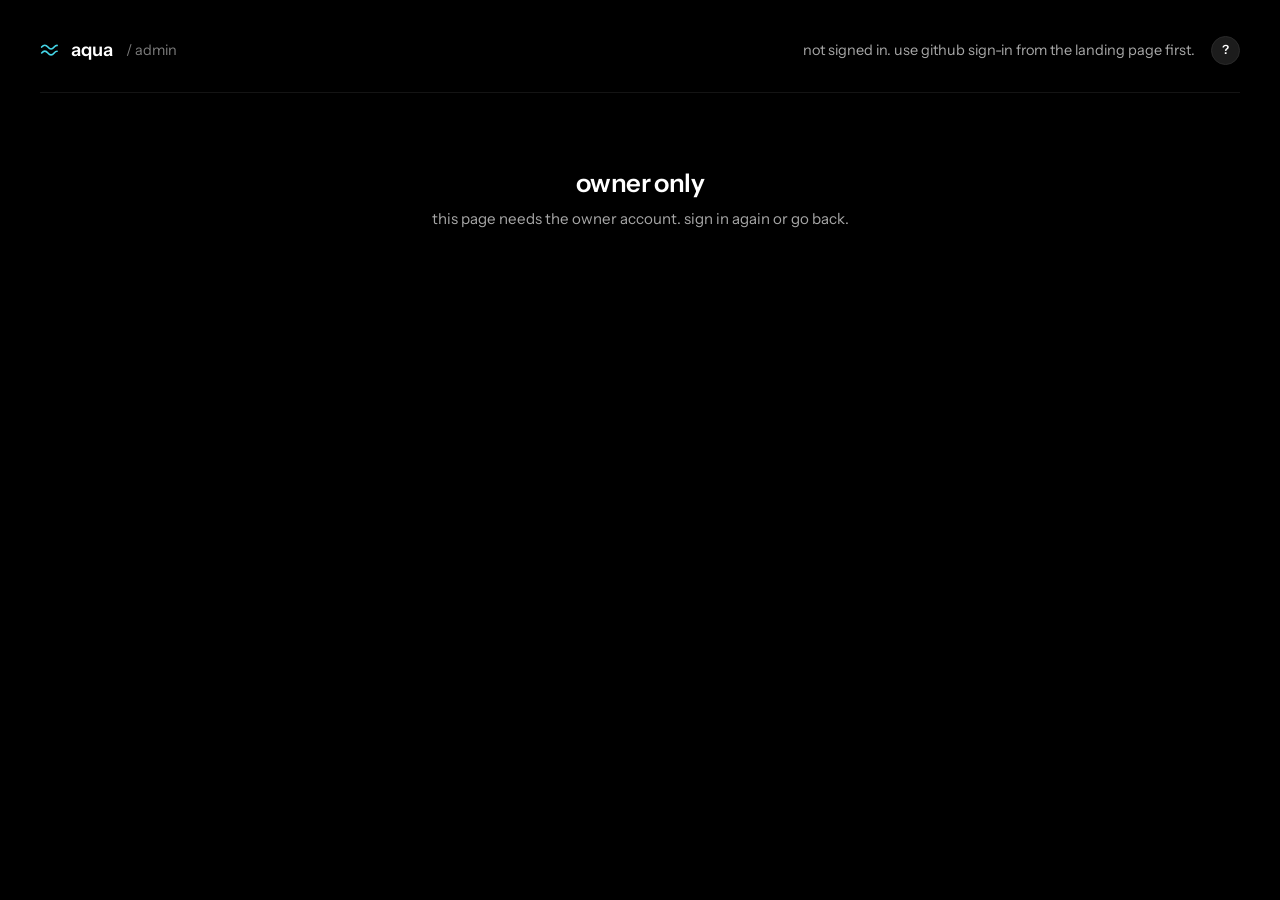
==== ui/admin.html @ bfba8bfc "feat(auth): session keys and owner page in ui/admin.html" ====
<!doctype html>
<html lang="en" data-session-pending>
<head>
<style>html[data-session-pending] { visibility:hidden; }</style>
<meta charset="utf-8">
<meta name="viewport" content="width=device-width, initial-scale=1">
<title>Aqua — admin</title>
<link rel="preconnect" href="https://fonts.googleapis.com">
<link rel="preconnect" href="https://fonts.gstatic.com" crossorigin>
<link href="https://fonts.googleapis.com/css2?family=Instrument+Sans:wght@400;500;600;700&family=JetBrains+Mono:wght@400;500;600&display=swap" rel="stylesheet">
<style>
html { font-size: clamp(16px, 0.72vw + 8.65px, 22px); }
:root {
  color-scheme: dark;
  --ground:#000; --surface:#0b0b0b; --line:#1d1d1d; --rule:#141414; --control:#333;
  --text:#fff; --muted:#a8a8a8; --faint:#7c7c7c;
  --accent:#45d6e8; --accent-ink:#00272b;
  --radius-card:0.625rem; --radius-control:0.5rem;
  --font:"Instrument Sans","Helvetica Neue",Arial,sans-serif;
  --mono:"JetBrains Mono",ui-monospace,monospace;
}
* { margin:0; padding:0; box-sizing:border-box; }
html,body { background:var(--ground); }
body { font-family:var(--font); color:var(--text); font-size:0.875rem; line-height:1.45; -webkit-font-smoothing:antialiased; text-rendering:optimizeLegibility; }
::selection { background:var(--accent); color:var(--accent-ink); }
svg { display:block; }
.num { font-variant-numeric:tabular-nums; font-feature-settings:"tnum"; }

.shell { max-width:88rem; margin:0 auto; padding:1.5rem 2.25rem 4rem; }
.topbar { display:flex; align-items:center; gap:0.75rem; padding:0.5rem 0 1.5rem; border-bottom:1px solid var(--rule); }
.brand { display:flex; align-items:center; gap:0.625rem; text-decoration:none; color:var(--text); }
.brand .wm { font-weight:600; font-size:1.0313rem; letter-spacing:-0.01em; }
.topbar .crumb { color:var(--faint); font-size:0.8125rem; }
.topbar .right { margin-left:auto; display:flex; align-items:center; gap:0.875rem; }
.avatar { width:1.625rem; height:1.625rem; border-radius:50%; background:#1c1c1c; border:1px solid #2a2a2a; color:#fff; font-size:0.6875rem; font-weight:600; display:flex; align-items:center; justify-content:center; }
.who { font-size:0.8125rem; color:var(--muted); }
.topbar a.so { font-size:0.75rem; color:var(--faint); text-decoration:none; }
.topbar a.so:hover { color:var(--text); }

h1 { font-size:1.4375rem; font-weight:600; letter-spacing:-0.02em; margin-top:1.75rem; }
.sub { margin-top:0.375rem; font-size:0.8438rem; color:var(--muted); max-width:80ch; }

section { margin-top:2rem; }
.sectitle { display:flex; align-items:center; justify-content:space-between; gap:1rem; }
h2 { font-size:1.0625rem; font-weight:600; letter-spacing:-0.01em; }
.btn { display:inline-flex; align-items:center; gap:0.4375rem; height:2.125rem; padding:0 0.8125rem; border-radius:var(--radius-control);
  font:inherit; font-size:0.7813rem; font-weight:500; cursor:pointer; border:1px solid var(--control); background:transparent; color:var(--text); white-space:nowrap; }
.btn:hover { border-color:var(--text); }
.btn:disabled { color:var(--muted); cursor:wait; }
.btn:focus-visible { outline:2px solid var(--text); outline-offset:2px; }
.btn-solid { background:#fff; color:#000; border-color:#fff; }

.note { font-size:0.8125rem; color:var(--muted); margin-top:0.625rem; max-width:88ch; }
.note.err { color:#e3b341; }
.stateline { font-size:0.8125rem; color:var(--muted); margin-top:0.625rem; min-height:1.125rem; }
.stateline.err { color:#e3b341; }

/* providers */
.ptable { margin-top:0.75rem; overflow-x:auto; }
.phead, .prow { display:grid; grid-template-columns:minmax(8.75rem,1.2fr) 6.875rem 6.875rem minmax(0,2fr); align-items:start; gap:0.875rem; }
.phead { height:2.375rem; align-items:center; font-size:0.6875rem; font-weight:600; letter-spacing:0.07em; text-transform:uppercase; color:var(--faint); }
.prow { border-top:1px solid var(--rule); padding:0.75rem 0; }
.prow:hover { background:#070707; }
.prow .pid { font-family:var(--mono); font-size:0.7813rem; font-weight:600; overflow-wrap:anywhere; }
.pill { display:inline-flex; align-items:center; gap:0.375rem; height:1.4375rem; padding:0 0.625rem; border-radius:62.4375rem; font-size:0.7188rem; font-weight:500; white-space:nowrap; }
.pill::before { content:""; width:0.3125rem; height:0.3125rem; border-radius:50%; background:currentColor; }
.pill-live { background:#141414; border:1px solid #242424; color:#d4d4d4; }
.pill-warn { background:#211a0c; border:1px solid #3a2e15; color:#e3b341; }
.conf { font-size:0.7813rem; color:var(--muted); }
.pmodels { display:flex; flex-direction:column; gap:0.25rem; }
.pm { display:grid; grid-template-columns:minmax(0,1fr) auto minmax(0,1fr); gap:0.5rem; font-family:var(--mono); font-size:0.7188rem; align-items:baseline; }
.pm .pub { color:var(--text); overflow-wrap:anywhere; }
.pm .arr { color:var(--faint); }
.pm .ups { color:var(--faint); overflow-wrap:anywhere; }
.empty { margin-top:0.75rem; padding:1.5rem 1.125rem; border:1px dashed var(--control); border-radius:var(--radius-card); color:var(--faint); font-size:0.8438rem; text-align:center; }
.empty[hidden] { display:none; }

/* usage */
.uaccount { padding:0.875rem 0; border-bottom:1px solid var(--line); }
.uhead { display:flex; flex-wrap:wrap; justify-content:space-between; gap:0.375rem 1rem; }
.uname { font-weight:600; overflow-wrap:anywhere; }
.utotals { font-variant-numeric:tabular-nums; color:var(--muted); }
.umodels { margin-top:0.5rem; color:var(--muted); font-size:0.75rem; }
.umodels summary { cursor:pointer; min-height:1.75rem; }
.umrow { display:grid; grid-template-columns:minmax(0,1fr) auto; gap:0.75rem; padding:3px 0; font-variant-numeric:tabular-nums; }
.umrow span:first-child { overflow-wrap:anywhere; }
.umrow span:last-child { text-align:right; }

/* caps */
.cap-fields { display:grid; grid-template-columns:minmax(8.75rem,1fr) minmax(6.875rem,.6fr) minmax(6.875rem,.6fr) auto; align-items:end; gap:0.75rem; margin-top:0.875rem; }
.cap-fields label { display:flex; flex-direction:column; gap:0.4375rem; font-size:0.7813rem; color:var(--muted); min-width:0; }
.cap-fields input { background:var(--ground); color:var(--text); width:100%; padding:0.5rem 0.625rem; height:2.375rem;
  border:1px solid var(--control); border-radius:var(--radius-control); font:inherit; font-size:0.8125rem; }
.cap-fields input:focus-visible { outline:2px solid var(--text); outline-offset:2px; }

.foot { margin-top:2.25rem; padding-top:1rem; border-top:1px solid var(--rule); font-size:0.75rem; color:var(--faint); display:flex; gap:1rem; flex-wrap:wrap; }
.foot a { color:var(--muted); text-decoration:none; }
.foot a:hover { color:var(--text); }

.denied { margin-top:4rem; text-align:center; }
.denied h1 { margin-top:1.125rem; }
.denied .sub { margin-left:auto; margin-right:auto; }

@media(max-width:1000px) { .cap-fields { grid-template-columns:repeat(2,minmax(0,1fr)); } }
@media(max-width:760px) {
  .shell { padding:1.125rem 1.125rem 2.75rem; }
  h1 { font-size:1.3125rem; }
  .phead { display:none; }
  .prow { grid-template-columns:minmax(0,1fr) auto; row-gap:0.25rem; }
  .prow .pmodels { grid-column:1 / -1; margin-top:0.375rem; }
  .cap-fields { grid-template-columns:1fr; }
  .cap-fields input, .cap-fields .btn { min-height:2.75rem; height:auto; }
  .uhead { flex-direction:column; gap:0.25rem; }
}
</style>
</head>
<body>
<div class="shell">
  <div class="topbar">
    <a class="brand" href="/"><svg width="20" height="20" viewBox="0 0 24 24" fill="none" stroke="#45d6e8" stroke-width="2" stroke-linecap="round"><path d="M2 8.5c2.5-3 5-3 7.5 0s5 3 7.5 0c1.2-1.4 2.3-2 3.5-2"/><path d="M2 15.5c2.5-3 5-3 7.5 0s5 3 7.5 0c1.2-1.4 2.3-2 3.5-2"/></svg><span class="wm">aqua</span></a>
    <span class="crumb">/ admin</span>
    <div class="right">
      <span class="who" id="aqua-who">checking sign-in</span>
      <div class="avatar" id="aqua-avatar">?</div>
      <a href="#" class="so" id="aqua-signout" style="display:none">sign out</a>
    </div>
  </div>

  <div id="aqua-denied" class="denied" hidden>
    <h1>owner only</h1>
    <p class="sub">this page needs the owner account. sign in again or go back.</p>
  </div>

  <div id="aqua-body" hidden>
    <h1>admin</h1>
    <p class="sub">providers, usage and friend limits. provider identities stay on this page — friends only see model names.</p>

    <section aria-labelledby="t-providers">
      <div class="sectitle"><h2 id="t-providers">providers</h2><button type="button" class="btn" id="aqua-p-refresh">refresh</button></div>
      <p class="stateline" id="aqua-p-status" role="status" aria-live="polite">loading providers...</p>
      <div class="ptable" id="aqua-p-table" hidden>
        <div class="phead"><span>provider</span><span>status</span><span>configured</span><span>models (public → upstream)</span></div>
        <div id="aqua-p-rows"></div>
      </div>
      <div class="empty" id="aqua-p-empty" hidden>no providers configured yet.</div>
    </section>

    <section aria-labelledby="t-usage">
      <div class="sectitle"><h2 id="t-usage">usage</h2><button type="button" class="btn" id="aqua-u-refresh">refresh</button></div>
      <p class="note">virtual usd at model list prices, not a bill. the owner account is uncapped. daily and monthly windows use utc.</p>
      <p class="stateline" id="aqua-u-status" role="status" aria-live="polite">loading usage...</p>
      <div id="aqua-u-accounts"></div>
    </section>

    <section aria-labelledby="t-caps">
      <div class="sectitle"><h2 id="t-caps">friend limits</h2></div>
      <p class="note" id="aqua-cap-defaults">loading default friend limits...</p>
      <form id="aqua-cap-form">
        <div class="cap-fields">
          <label>account name<input id="aqua-cap-name" name="name" required maxlength="128" autocomplete="off" list="aqua-cap-accounts"></label>
          <datalist id="aqua-cap-accounts"></datalist>
          <label>daily virtual usd<input id="aqua-cap-daily" name="daily" required inputmode="decimal" pattern="[0-9]+(\.[0-9]{1,9})?"></label>
          <label>monthly virtual usd<input id="aqua-cap-monthly" name="monthly" required inputmode="decimal" pattern="[0-9]+(\.[0-9]{1,9})?"></label>
          <button type="submit" class="btn btn-solid" id="aqua-cap-save">save limits</button>
        </div>
        <p class="stateline" id="aqua-cap-message" role="status" aria-live="polite"></p>
      </form>
    </section>

    <div class="foot"><a href="/">landing</a><a href="/console.html">console</a><a href="/playground.html">playground</a><a href="/keys.html">api keys</a></div>
  </div>
</div>

<script>
(async function () {
  // Served by the API backend itself: every call is same-origin, session cookie only.
  var me;
  var sessionAbort = new AbortController();
  var sessionTimeout = setTimeout(function () { sessionAbort.abort(); }, 10000);
  try {
    var r = await fetch('/auth/me', { credentials: 'include', cache: 'no-store', signal: sessionAbort.signal });
    if (!r.ok) throw Error('not signed in');
    me = await r.json();
    if (!me || typeof me.login !== 'string' || !me.login) throw Error('invalid session');
  } catch (_) {
    showDenied('not signed in. use github sign-in from the landing page first.');
    return;
  } finally {
    clearTimeout(sessionTimeout);
  }
  if (me.role !== 'owner') { showDenied('signed in as ' + me.login + ' (' + me.role + ').'); return; }

  document.documentElement.removeAttribute('data-session-pending');
  addEventListener('pagehide', function () { document.documentElement.setAttribute('data-session-pending', ''); });
  addEventListener('pageshow', function (event) { if (event.persisted) location.reload(); });

  document.getElementById('aqua-who').textContent = me.login + ' · ' + me.role;
  document.getElementById('aqua-avatar').textContent = me.login.charAt(0).toUpperCase();
  document.getElementById('aqua-body').hidden = false;
  var so = document.getElementById('aqua-signout');
  so.style.display = '';
  so.addEventListener('click', function (ev) {
    ev.preventDefault();
    fetch('/auth/logout', { method: 'POST', credentials: 'include' }).finally(function () { location.replace('/'); });
  });

  function showDenied(why) {
    document.documentElement.removeAttribute('data-session-pending');
    document.getElementById('aqua-denied').hidden = false;
    document.getElementById('aqua-body').hidden = true;
    document.getElementById('aqua-who').textContent = why;
  }

  function el(tag, cls, text) {
    var n = document.createElement(tag); if (cls) n.className = cls; if (text !== undefined) n.textContent = text; return n;
  }
  function request(path, opts) {
    opts = opts || {};
    opts.credentials = 'include';
    opts.cache = 'no-store';
    if (opts.body && !opts.headers) opts.headers = { 'content-type': 'application/json' };
    return fetch(path, opts).then(function (r) {
      return r.json().catch(function () { return null; }).then(function (body) {
        if (!r.ok) {
          var detail = body && typeof body.error === 'string' ? body.error
                     : body && typeof body.message === 'string' ? body.message : '';
          if (r.status === 401) throw Error('session expired — reload to sign in again.');
          if (r.status === 403) throw Error('not allowed.' + (detail ? ' ' + detail : ''));
          if (r.status === 503) throw Error('storage is unavailable right now. try again shortly.');
          throw Error('request failed (http ' + r.status + ').' + (detail ? ' ' + detail : ''));
        }
        return body;
      });
    });
  }
  function money(value) {
    if (!Number.isSafeInteger(value) || value < 0) return 'unavailable';
    if (value > 0 && value < 1000) return '<$0.000001';
    return '$' + (value / 1e9).toLocaleString('en-US', { minimumFractionDigits: 6, maximumFractionDigits: 6 });
  }

  /* ---- providers ---- */
  var pStatus = document.getElementById('aqua-p-status');
  var pTable = document.getElementById('aqua-p-table');
  var pRows = document.getElementById('aqua-p-rows');
  var pEmpty = document.getElementById('aqua-p-empty');
  var pRefresh = document.getElementById('aqua-p-refresh');
  function loadProviders() {
    pRefresh.disabled = true;
    return request('/v1/admin/providers').then(function (body) {
      var providers = (body && Array.isArray(body.providers)) ? body.providers : [];
      pRows.textContent = '';
      if (!providers.length) { pTable.hidden = true; pEmpty.hidden = false; }
      else {
        pTable.hidden = false; pEmpty.hidden = true;
        providers.forEach(function (p) {
          var row = el('div', 'prow');
          row.appendChild(el('div', 'pid', p.id));
          var st = el('div'); var ok = String(p.status).toLowerCase() === 'ok' || String(p.status).toLowerCase() === 'live' || String(p.status).toLowerCase() === 'ready';
          st.appendChild(el('span', 'pill ' + (ok ? 'pill-live' : 'pill-warn'), String(p.status))); row.appendChild(st);
          row.appendChild(el('div', 'conf', p.configured ? 'yes' : 'no'));
          var models = el('div', 'pmodels');
          (Array.isArray(p.models) ? p.models : []).forEach(function (m) {
            var line = el('div', 'pm');
            line.appendChild(el('span', 'pub', m.public));
            line.appendChild(el('span', 'arr', '→'));
            line.appendChild(el('span', 'ups', m.upstream));
            models.appendChild(line);
          });
          if (!models.children.length) models.appendChild(el('span', 'conf', 'no models listed'));
          row.appendChild(models);
          pRows.appendChild(row);
        });
      }
      pStatus.textContent = providers.length + ' provider' + (providers.length === 1 ? '' : 's') + '. updated ' + new Date().toLocaleTimeString().toLowerCase() + '.';
      pStatus.className = 'stateline';
    }).catch(function (e) {
      pStatus.textContent = 'could not load providers. ' + e.message;
      pStatus.className = 'stateline err';
    }).finally(function () { pRefresh.disabled = false; });
  }
  pRefresh.addEventListener('click', loadProviders);

  /* ---- usage + caps ---- */
  var uStatus = document.getElementById('aqua-u-status');
  var uAccounts = document.getElementById('aqua-u-accounts');
  var uRefresh = document.getElementById('aqua-u-refresh');
  var capForm = document.getElementById('aqua-cap-form');
  var capName = document.getElementById('aqua-cap-name');
  var capDaily = document.getElementById('aqua-cap-daily');
  var capMonthly = document.getElementById('aqua-cap-monthly');
  var capDefaults = document.getElementById('aqua-cap-defaults');
  var capMessage = document.getElementById('aqua-cap-message');
  var capSave = document.getElementById('aqua-cap-save');
  var current = null;
  function total(win, field) {
    return Object.values((win && win.models) || {}).reduce(function (sum, m) { return sum + (m[field] || 0); }, 0);
  }
  function loadUsage() {
    uRefresh.disabled = true;
    return request('/v1/admin/usage').then(function (data) {
      if (!current) {
        capDaily.value = String(data.default_friend_caps.daily / 1e9);
        capMonthly.value = String(data.default_friend_caps.monthly / 1e9);
      }
      capDefaults.textContent = 'defaults: ' + money(data.default_friend_caps.daily) + ' per day and ' + money(data.default_friend_caps.monthly) + ' per month. saving changes only this account\'s limits.';
      current = data;
      uAccounts.textContent = '';
      var options = document.getElementById('aqua-cap-accounts'); options.textContent = '';
      var names = Object.keys(data.users || {});
      if (!names.length) uAccounts.appendChild(el('p', 'note', 'no usage recorded. new friend accounts use the default limits.'));
      names.sort(function (a, b) {
        return ((data.users[a].cap === null ? -1 : 0) - (data.users[b].cap === null ? -1 : 0)) || a.localeCompare(b);
      }).forEach(function (account) {
        var user = data.users[account], owner = user.cap === null;
        var row = el('div', 'uaccount');
        var head = el('div', 'uhead');
        head.appendChild(el('span', 'uname', account + (owner ? ' — uncapped' : '')));
        head.appendChild(el('span', 'utotals', 'today ' + money(total(user.day, 'confirmed')) + ' / month ' + money(total(user.month, 'confirmed'))));
        row.appendChild(head);
        if (!owner) {
          row.appendChild(el('p', 'note', 'limits: ' + money(user.cap.daily) + ' daily / ' + money(user.cap.monthly) + ' monthly'));
          var option = el('option', '', account); option.value = account; options.appendChild(option);
        }
        var dayHeld = total(user.day, 'held'), monthHeld = total(user.month, 'held');
        if (dayHeld || monthHeld) row.appendChild(el('p', 'note', 'reserved: ' + money(dayHeld) + ' today / ' + money(monthHeld) + ' this month. includes in-flight or unreported usage.'));
        if (user.unknown_requests) row.appendChild(el('p', 'note err', user.unknown_requests + ' request(s) with unknown usage across recorded history. totals are incomplete.'));
        if (user.accounting_error) row.appendChild(el('p', 'note err', 'accounting bound exceeded. friend access is blocked until repaired.'));
        var models = Array.from(new Set(Object.keys((user.day && user.day.models) || {}).concat(Object.keys((user.month && user.month.models) || {}))));
        if (models.length) {
          var details = el('details', 'umodels'); details.appendChild(el('summary', '', 'usage by model'));
          models.sort().forEach(function (model) {
            var day = (user.day.models && user.day.models[model]) || { confirmed: 0 };
            var month = (user.month.models && user.month.models[model]) || { confirmed: 0 };
            var line = el('div', 'umrow');
            line.appendChild(el('span', '', model));
            line.appendChild(el('span', '', 'today ' + money(day.confirmed) + ' / month ' + money(month.confirmed)));
            details.appendChild(line);
          });
          row.appendChild(details);
        }
        uAccounts.appendChild(row);
      });
      var gaps = data.unknown_owner_requests_since_startup || 0;
      if (!data.accounting_available || data.configuration_error || gaps) {
        uStatus.textContent = 'accounting unavailable or incomplete. owner requests remain uncapped; ' + gaps + ' owner request(s) were not recorded since startup. do not treat these totals as complete.';
        uStatus.className = 'stateline err';
      } else {
        uStatus.textContent = 'updated ' + new Date().toLocaleTimeString().toLowerCase() + '. confirmed usage only; reservations are shown separately.';
        uStatus.className = 'stateline';
      }
    }).catch(function (e) {
      uStatus.textContent = 'usage unavailable. ' + e.message + ' any figures still shown are from the last successful refresh.';
      uStatus.className = 'stateline err';
    }).finally(function () { uRefresh.disabled = false; });
  }
  capName.addEventListener('change', function () {
    var user = current && current.users && current.users[capName.value];
    if (user && user.cap) {
      capDaily.value = (user.cap.daily / 1e9).toFixed(9).replace(/\.?0+$/, '');
      capMonthly.value = (user.cap.monthly / 1e9).toFixed(9).replace(/\.?0+$/, '');
    }
  });
  capForm.addEventListener('submit', function (ev) {
    ev.preventDefault();
    if (capSave.disabled) return;
    var account = capName.value.trim();
    var user = current && current.users && current.users[account];
    if (user && user.cap === null) { capMessage.textContent = 'owner usage is uncapped. choose a friend account.'; capMessage.className = 'stateline err'; return; }
    capSave.disabled = true;
    capMessage.textContent = 'saving limits...'; capMessage.className = 'stateline';
    request('/v1/admin/caps', { method: 'POST', headers: { 'content-type': 'application/json' }, body: JSON.stringify({ name: account, daily: capDaily.value, monthly: capMonthly.value }) })
      .then(function () { capMessage.textContent = 'saved limits for ' + account + '.'; return loadUsage(); })
      .catch(function (e) {
        // A failed POST may still have committed server-side; reconcile from GET, never auto-repeat.
        capMessage.textContent = 'could not confirm the save. ' + e.message + ' the figures below were refreshed — check them before saving again.';
        capMessage.className = 'stateline err';
        return loadUsage();
      })
      .finally(function () { capSave.disabled = false; });
  });
  uRefresh.addEventListener('click', loadUsage);

  loadProviders();
  loadUsage();
})();
</script>
</body>
</html>
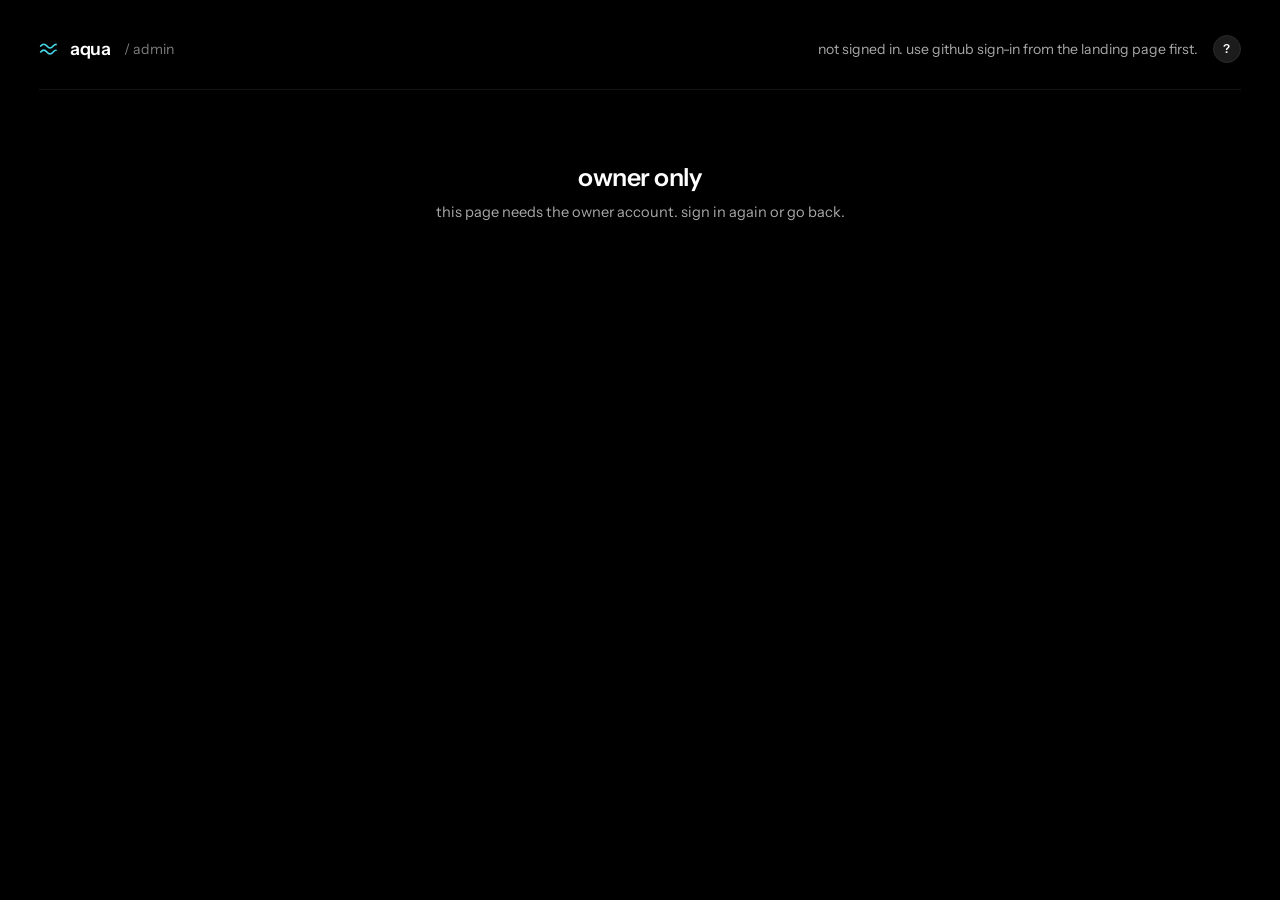
==== commit 1aede823: "feat(auth): session keys and owner page in ui/admin.html" ====
--- a/ui/admin.html
+++ b/ui/admin.html
@@ -9,7 +9,7 @@
 <link rel="preconnect" href="https://fonts.gstatic.com" crossorigin>
 <link href="https://fonts.googleapis.com/css2?family=Instrument+Sans:wght@400;500;600;700&family=JetBrains+Mono:wght@400;500;600&display=swap" rel="stylesheet">
 <style>
-html { font-size: clamp(16px, 0.72vw + 8.65px, 22px); }
+html { font-size: clamp(16px, 0.521vw + 10.67px, 24px); }
 :root {
   color-scheme: dark;
   --ground:#000; --surface:#0b0b0b; --line:#1d1d1d; --rule:#141414; --control:#333;
@@ -117,7 +117,7 @@
 <body>
 <div class="shell">
   <div class="topbar">
-    <a class="brand" href="/"><svg width="20" height="20" viewBox="0 0 24 24" fill="none" stroke="#45d6e8" stroke-width="2" stroke-linecap="round"><path d="M2 8.5c2.5-3 5-3 7.5 0s5 3 7.5 0c1.2-1.4 2.3-2 3.5-2"/><path d="M2 15.5c2.5-3 5-3 7.5 0s5 3 7.5 0c1.2-1.4 2.3-2 3.5-2"/></svg><span class="wm">aqua</span></a>
+    <a class="brand" href="https://aqua.goattech.us/"><svg width="20" height="20" viewBox="0 0 24 24" fill="none" stroke="#45d6e8" stroke-width="2" stroke-linecap="round"><path d="M2 8.5c2.5-3 5-3 7.5 0s5 3 7.5 0c1.2-1.4 2.3-2 3.5-2"/><path d="M2 15.5c2.5-3 5-3 7.5 0s5 3 7.5 0c1.2-1.4 2.3-2 3.5-2"/></svg><span class="wm">aqua</span></a>
     <span class="crumb">/ admin</span>
     <div class="right">
       <span class="who" id="aqua-who">checking sign-in</span>
@@ -167,7 +167,7 @@
       </form>
     </section>
 
-    <div class="foot"><a href="/">landing</a><a href="/console.html">console</a><a href="/playground.html">playground</a><a href="/keys.html">api keys</a></div>
+    <div class="foot"><a href="https://aqua.goattech.us/">landing</a><a href="https://aqua.goattech.us/console.html">console</a><a href="https://aqua.goattech.us/playground.html">playground</a><a href="https://aqua.goattech.us/keys.html">api keys</a></div>
   </div>
 </div>
 
@@ -235,8 +235,14 @@
   }
   function money(value) {
     if (!Number.isSafeInteger(value) || value < 0) return 'unavailable';
-    if (value > 0 && value < 1000) return '<$0.000001';
-    return '$' + (value / 1e9).toLocaleString('en-US', { minimumFractionDigits: 6, maximumFractionDigits: 6 });
+    var usd = value / 1e9;
+    if (usd === 0) return '$0.00';
+    if (usd >= 0.01) return '$' + usd.toLocaleString('en-US', { minimumFractionDigits: 2, maximumFractionDigits: 2 });
+    // tiny nonzero: up to 4 significant digits, trailing zeros trimmed
+    var s = usd.toPrecision(4);
+    if (s.indexOf('e') !== -1) s = usd.toFixed(9);
+    if (s.indexOf('.') !== -1) s = s.replace(/0+$/, '').replace(/\.$/, '.0');
+    return '$' + s;
   }
 
   /* ---- providers ---- */
@@ -349,9 +355,11 @@
         uStatus.textContent = 'updated ' + new Date().toLocaleTimeString().toLowerCase() + '. confirmed usage only; reservations are shown separately.';
         uStatus.className = 'stateline';
       }
+      return true;
     }).catch(function (e) {
       uStatus.textContent = 'usage unavailable. ' + e.message + ' any figures still shown are from the last successful refresh.';
       uStatus.className = 'stateline err';
+      return false;
     }).finally(function () { uRefresh.disabled = false; });
   }
   capName.addEventListener('change', function () {
@@ -373,9 +381,13 @@
       .then(function () { capMessage.textContent = 'saved limits for ' + account + '.'; return loadUsage(); })
       .catch(function (e) {
         // A failed POST may still have committed server-side; reconcile from GET, never auto-repeat.
-        capMessage.textContent = 'could not confirm the save. ' + e.message + ' the figures below were refreshed — check them before saving again.';
+        capMessage.textContent = 'could not confirm the save. ' + e.message + ' refreshing the figures to check...';
         capMessage.className = 'stateline err';
-        return loadUsage();
+        return loadUsage().then(function (ok) {
+          capMessage.textContent = ok
+            ? 'could not confirm the save. the figures were refreshed — check them before saving again.'
+            : 'could not confirm the save, and refreshing the figures failed — reload the page and check before saving again.';
+        });
       })
       .finally(function () { capSave.disabled = false; });
   });
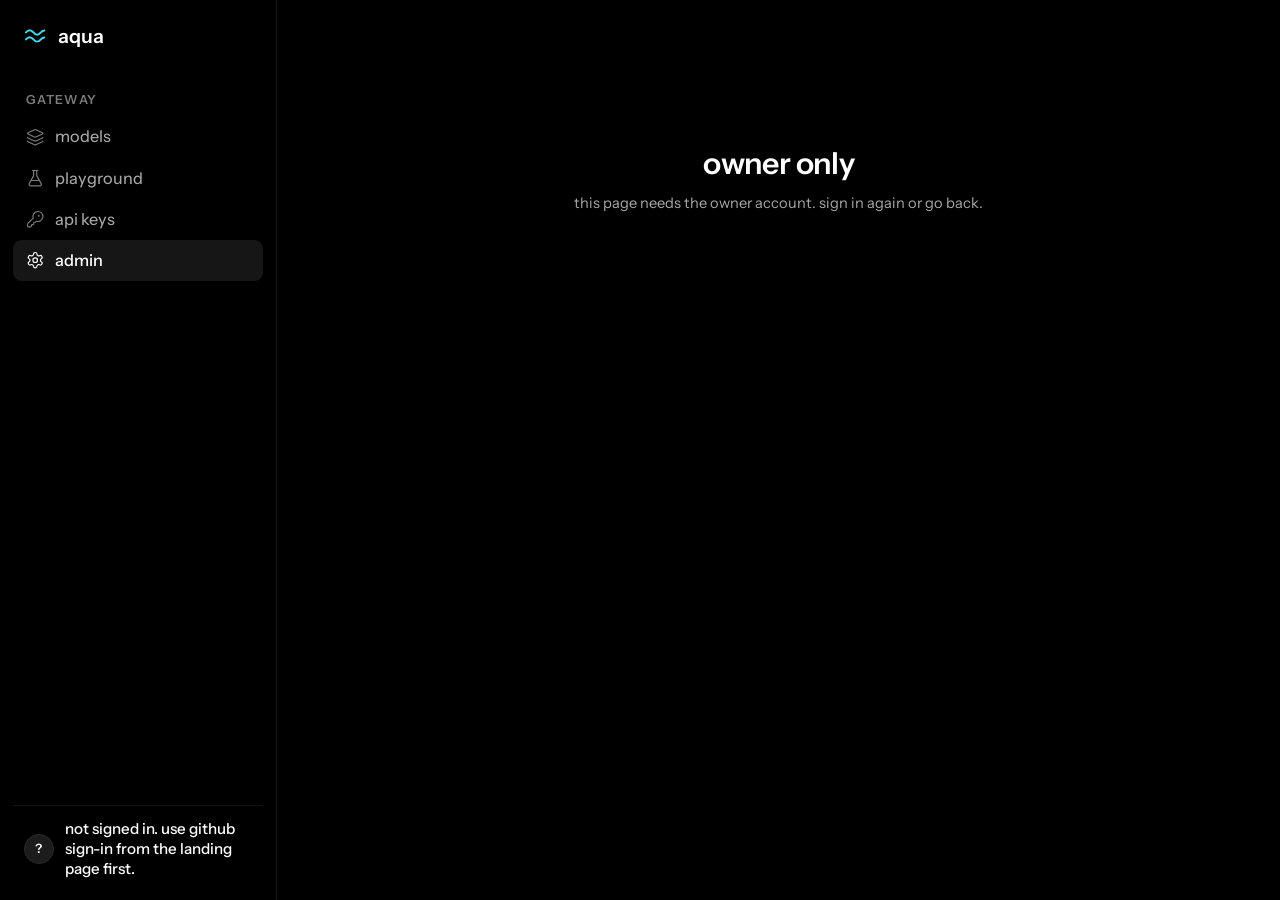
==== commit 20f5c10b: "feat: apply accepted maker release to ui/admin.html" ====
--- a/ui/admin.html
+++ b/ui/admin.html
@@ -4,11 +4,14 @@
 <style>html[data-session-pending] { visibility:hidden; }</style>
 <meta charset="utf-8">
 <meta name="viewport" content="width=device-width, initial-scale=1">
-<title>Aqua — admin</title>
+<title>aqua — admin</title>
 <link rel="preconnect" href="https://fonts.googleapis.com">
 <link rel="preconnect" href="https://fonts.gstatic.com" crossorigin>
 <link href="https://fonts.googleapis.com/css2?family=Instrument+Sans:wght@400;500;600;700&family=JetBrains+Mono:wght@400;500;600&display=swap" rel="stylesheet">
 <style>
+/* aqua shell - shared by landing, console, playground, keys (admin.html carries its own inline copy).
+   black/white dark, small aqua accent. Root font scales with viewport so a 27" monitor gets a
+   deliberately larger UI (16px at <=1024, ~19.4px at 1920, 22px at 2560+). All component sizes in rem. */
 html { font-size: clamp(16px, 0.521vw + 10.67px, 24px); }
 :root {
   color-scheme: dark;
@@ -18,29 +21,137 @@
   --radius-card:0.625rem; --radius-control:0.5rem;
   --font:"Instrument Sans","Helvetica Neue",Arial,sans-serif;
   --mono:"JetBrains Mono",ui-monospace,monospace;
+  --pad-x:clamp(1.25rem, 3.4vw, 4.5rem);
+  --pad-top:clamp(1.5rem, 3vw, 3.5rem);
+  --canvas-max:88rem;
+  --prose-max:88ch;
 }
 * { margin:0; padding:0; box-sizing:border-box; }
-html,body { background:var(--ground); }
-body { font-family:var(--font); color:var(--text); font-size:0.875rem; line-height:1.45; -webkit-font-smoothing:antialiased; text-rendering:optimizeLegibility; }
+html,body { background:var(--ground); height:100%; }
+body { font-family:var(--font); color:var(--text); font-size:1rem; line-height:1.45; -webkit-font-smoothing:antialiased; text-rendering:optimizeLegibility; }
 ::selection { background:var(--accent); color:var(--accent-ink); }
 svg { display:block; }
 .num { font-variant-numeric:tabular-nums; font-feature-settings:"tnum"; }
 
-.shell { max-width:88rem; margin:0 auto; padding:1.5rem 2.25rem 4rem; }
-.topbar { display:flex; align-items:center; gap:0.75rem; padding:0.5rem 0 1.5rem; border-bottom:1px solid var(--rule); }
-.brand { display:flex; align-items:center; gap:0.625rem; text-decoration:none; color:var(--text); }
-.brand .wm { font-weight:600; font-size:1.0313rem; letter-spacing:-0.01em; }
-.topbar .crumb { color:var(--faint); font-size:0.8125rem; }
-.topbar .right { margin-left:auto; display:flex; align-items:center; gap:0.875rem; }
-.avatar { width:1.625rem; height:1.625rem; border-radius:50%; background:#1c1c1c; border:1px solid #2a2a2a; color:#fff; font-size:0.6875rem; font-weight:600; display:flex; align-items:center; justify-content:center; }
-.who { font-size:0.8125rem; color:var(--muted); }
-.topbar a.so { font-size:0.75rem; color:var(--faint); text-decoration:none; }
-.topbar a.so:hover { color:var(--text); }
-
-h1 { font-size:1.4375rem; font-weight:600; letter-spacing:-0.02em; margin-top:1.75rem; }
+/* brief entrance: opacity/transform only, once, no ambient motion */
+@keyframes aqua-in { from { opacity:0; transform:translateY(0.625rem); } to { opacity:1; transform:none; } }
+.aqua-in { animation:aqua-in .45s cubic-bezier(.22,.61,.36,1) both; }
+.aqua-in-1 { animation-delay:.05s; } .aqua-in-2 { animation-delay:.12s; } .aqua-in-3 { animation-delay:.19s; }
+@media (prefers-reduced-motion: reduce) {
+  .aqua-in, .aqua-in-1, .aqua-in-2, .aqua-in-3 { animation:none; }
+  * { scroll-behavior:auto !important; transition:none !important; animation-duration:0s !important; }
+}
+
+/* app shell locks to the viewport: only inner regions scroll, never the page */
+.app { display:grid; grid-template-columns:16rem 1fr; height:100vh; height:100dvh; }
+
+/* ---- sidebar ---- */
+.side { background:#000; border-right:1px solid var(--rule); padding:1rem 0.75rem; display:flex; flex-direction:column; gap:2px; }
+.brand { display:flex; align-items:center; gap:0.625rem; padding:0.25rem 0.625rem 1.125rem; text-decoration:none; color:var(--text); }
+.brand svg { width:1.375rem; height:1.375rem; }
+.brand .wm { font-weight:600; font-size:1.125rem; letter-spacing:-0.01em; }
+.navlabel { font-size:0.72rem; font-weight:600; letter-spacing:0.09em; text-transform:uppercase; color:var(--faint); padding:1.125rem 0.75rem 0.4375rem; }
+.nav a { display:flex; align-items:center; gap:0.625rem; min-height:2.375rem; padding:0 0.75rem; border-radius:0.5rem; color:var(--muted); text-decoration:none; font-size:0.9375rem; font-weight:450; }
+.nav a svg { color:#7a7a7a; width:1.0625rem; height:1.0625rem; flex:none; }
+.nav a:hover { color:var(--text); }
+.nav a.on { background:#161616; color:#fff; font-weight:500; }
+.nav a.on svg { color:#fff; }
+.spacer { flex:1; }
+.userrow { display:flex; align-items:center; gap:0.625rem; padding:0.75rem 0.625rem 0.25rem; border-top:1px solid var(--rule); }
+.avatar { width:1.75rem; height:1.75rem; border-radius:50%; background:#1c1c1c; border:1px solid #2a2a2a; color:#fff; font-size:0.72rem; font-weight:600; display:flex; align-items:center; justify-content:center; flex:none; }
+.userrow .un { font-size:0.875rem; font-weight:500; }
+.userrow .up { font-size:0.75rem; color:var(--faint); }
+.userrow .cols { display:flex; flex-direction:column; line-height:1.3; min-width:0; }
+.userrow a { margin-left:auto; font-size:0.78rem; color:var(--faint); text-decoration:none; }
+.userrow a:hover { color:var(--text); }
+
+/* ---- canvas ---- */
+.main { min-width:0; min-height:0; overflow-y:auto; }
+.side { overflow-y:auto; }
+.canvas { padding:var(--pad-top) var(--pad-x) 4rem; max-width:var(--canvas-max); margin:0 auto; width:100%; }
+.titlerow { display:flex; align-items:flex-end; justify-content:space-between; gap:1rem; }
+h1 { font-size:1.75rem; font-weight:600; letter-spacing:-0.02em; }
+h2 { font-size:1.25rem; font-weight:600; letter-spacing:-0.01em; }
+.sub { margin-top:0.4375rem; font-size:0.9375rem; color:var(--muted); max-width:var(--prose-max); }
+.stamp { display:flex; align-items:center; gap:0.4375rem; font-size:0.8125rem; color:var(--faint); }
+.stamp svg { width:0.875rem; height:0.875rem; }
+
+.btn { display:inline-flex; align-items:center; gap:0.4375rem; min-height:2.375rem; padding:0 0.9375rem; border-radius:var(--radius-control);
+  font:inherit; font-size:0.875rem; font-weight:500; cursor:pointer; border:1px solid var(--control); background:transparent; color:var(--text); white-space:nowrap;
+  transition:border-color .15s ease, filter .15s ease; }
+.btn svg { width:0.875rem; height:0.875rem; }
+.btn:hover { border-color:var(--text); }
+.btn:disabled { color:var(--muted); cursor:wait; }
+.btn:focus-visible { outline:2px solid var(--text); outline-offset:2px; }
+.btn-solid { background:#fff; color:#000; border-color:#fff; }
+.btn-solid:hover { border-color:#fff; filter:brightness(0.9); }
+
+.stateline { margin-top:1rem; font-size:0.875rem; color:var(--muted); min-height:1.125rem; }
+.stateline.err { color:#e3b341; }
+
+.empty { margin-top:0.875rem; padding:1.75rem 1.125rem; border:1px dashed var(--control); border-radius:var(--radius-card); color:var(--faint); font-size:0.9375rem; text-align:center; }
+.empty[hidden] { display:none; }
+
+.foot { margin-top:1.5rem; font-size:0.8125rem; color:var(--faint); display:flex; justify-content:space-between; gap:0.75rem; flex-wrap:wrap; }
+.foot a { color:var(--muted); text-decoration:none; }
+.foot a:hover { color:var(--text); }
+
+/* ---- endpoint card ---- */
+.endpoint { margin-top:1.5rem; padding:1.125rem 1.25rem; background:var(--surface); border:1px solid var(--line); border-radius:var(--radius-card);
+  display:flex; align-items:center; gap:1.125rem; flex-wrap:wrap; }
+.endpoint .lab { font-size:0.9375rem; font-weight:600; flex:none; letter-spacing:-0.005em; }
+.endpoint .labsub { font-size:0.8125rem; color:var(--faint); font-weight:400; margin-top:2px; }
+.urlbar { margin-left:auto; display:flex; align-items:stretch; min-height:2.375rem; flex:none; max-width:100%; min-width:0; }
+.urlbar .u { display:flex; align-items:center; gap:0.5rem; padding:0 0.9375rem; background:#000; border:1px solid var(--control); border-right:none;
+  border-radius:var(--radius-control) 0 0 var(--radius-control); font-family:var(--mono); font-size:0.8125rem; color:#c8eff5;
+  min-width:0; overflow:hidden; white-space:nowrap; }
+.urlbar .cp { display:inline-flex; align-items:center; gap:0.375rem; padding:0 0.9375rem; background:#fff; color:#000; border:1px solid #fff;
+  border-radius:0 var(--radius-control) var(--radius-control) 0; font:inherit; font-size:0.875rem; font-weight:500; cursor:pointer; }
+.urlbar .cp svg { width:0.875rem; height:0.875rem; }
+
+/* ---- model table ---- */
+.table { margin-top:0.875rem; overflow-x:auto; }
+.thead, .mrow { display:grid; grid-template-columns:minmax(14rem,1.6fr) 7rem 8.125rem 8.125rem 8.125rem 7rem; align-items:center; gap:0.875rem; }
+.thead { min-height:2.5rem; font-size:0.72rem; font-weight:600; letter-spacing:0.07em; text-transform:uppercase; color:var(--faint); }
+.thead .h.r { text-align:right; }
+.mrow { min-height:3.5rem; border-top:1px solid var(--rule); padding:0.5rem 0; }
+.mrow:hover { background:#070707; }
+.mrow .c { padding-right:0.5rem; min-width:0; }
+.mrow .c.num { text-align:right; padding-right:2px; font-size:0.9375rem; color:var(--muted); }
+.mname { font-family:var(--mono); font-size:0.875rem; font-weight:600; overflow-wrap:anywhere; }
+.msub { font-size:0.8125rem; color:var(--faint); margin-top:3px; }
+.c-status { display:flex; justify-content:flex-end; }
+.pill { display:inline-flex; align-items:center; gap:0.375rem; min-height:1.4375rem; padding:0 0.625rem; border-radius:999px; font-size:0.75rem; font-weight:500; white-space:nowrap; }
+.pill::before { content:""; width:0.3125rem; height:0.3125rem; border-radius:50%; background:currentColor; }
+.pill-live { background:#141414; border:1px solid #242424; color:#d4d4d4; }
+.pill-warn { background:#211a0c; border:1px solid #3a2e15; color:#e3b341; }
+
+.phonebar { display:none; }
+
+@media (max-width: 760px) {
+  .app { grid-template-columns:1fr; }
+  .side { display:none; }
+  .phonebar { display:flex; align-items:center; gap:0.75rem; min-height:3.375rem; padding:0 1.125rem; border-bottom:1px solid var(--rule); background:#000; }
+  .phonebar .pb-wm { display:flex; align-items:center; gap:0.5625rem; font-weight:600; font-size:1rem; }
+  .phonebar .pb-wm svg { width:1.125rem; height:1.125rem; }
+  .canvas { padding:1.25rem 1.125rem 2.5rem; }
+  h1 { font-size:1.375rem; }
+  .endpoint { flex-direction:column; align-items:flex-start; gap:0.75rem; }
+  .urlbar { margin-left:0; width:100%; }
+  .urlbar .u { flex:1; }
+  .thead { display:none; }
+  .mrow { grid-template-columns:minmax(0,1fr) auto; row-gap:3px; padding:0.75rem 0; }
+  .mrow:hover { background:transparent; }
+  .mrow .c.num { display:none; }
+  .c-status { grid-column:2; grid-row:1; align-self:center; }
+}
+
+/* ---- admin ---- */
+h1 { margin-top:0; }
 .sub { margin-top:0.375rem; font-size:0.8438rem; color:var(--muted); max-width:80ch; }
 
-section { margin-top:2rem; }
+section { margin-top:2.5rem; }
+section:first-of-type { margin-top:1.75rem; }
 .sectitle { display:flex; align-items:center; justify-content:space-between; gap:1rem; }
 h2 { font-size:1.0625rem; font-weight:600; letter-spacing:-0.01em; }
 .btn { display:inline-flex; align-items:center; gap:0.4375rem; height:2.125rem; padding:0 0.8125rem; border-radius:var(--radius-control);
@@ -93,18 +204,13 @@
   border:1px solid var(--control); border-radius:var(--radius-control); font:inherit; font-size:0.8125rem; }
 .cap-fields input:focus-visible { outline:2px solid var(--text); outline-offset:2px; }
 
-.foot { margin-top:2.25rem; padding-top:1rem; border-top:1px solid var(--rule); font-size:0.75rem; color:var(--faint); display:flex; gap:1rem; flex-wrap:wrap; }
-.foot a { color:var(--muted); text-decoration:none; }
-.foot a:hover { color:var(--text); }
-
-.denied { margin-top:4rem; text-align:center; }
+
+.denied { margin-top:6rem; text-align:center; }
 .denied h1 { margin-top:1.125rem; }
 .denied .sub { margin-left:auto; margin-right:auto; }
 
 @media(max-width:1000px) { .cap-fields { grid-template-columns:repeat(2,minmax(0,1fr)); } }
 @media(max-width:760px) {
-  .shell { padding:1.125rem 1.125rem 2.75rem; }
-  h1 { font-size:1.3125rem; }
   .phead { display:none; }
   .prow { grid-template-columns:minmax(0,1fr) auto; row-gap:0.25rem; }
   .prow .pmodels { grid-column:1 / -1; margin-top:0.375rem; }
@@ -112,26 +218,32 @@
   .cap-fields input, .cap-fields .btn { min-height:2.75rem; height:auto; }
   .uhead { flex-direction:column; gap:0.25rem; }
 }
+
 </style>
 </head>
 <body>
-<div class="shell">
-  <div class="topbar">
-    <a class="brand" href="https://aqua.goattech.us/"><svg width="20" height="20" viewBox="0 0 24 24" fill="none" stroke="#45d6e8" stroke-width="2" stroke-linecap="round"><path d="M2 8.5c2.5-3 5-3 7.5 0s5 3 7.5 0c1.2-1.4 2.3-2 3.5-2"/><path d="M2 15.5c2.5-3 5-3 7.5 0s5 3 7.5 0c1.2-1.4 2.3-2 3.5-2"/></svg><span class="wm">aqua</span></a>
-    <span class="crumb">/ admin</span>
-    <div class="right">
-      <span class="who" id="aqua-who">checking sign-in</span>
-      <div class="avatar" id="aqua-avatar">?</div>
-      <a href="#" class="so" id="aqua-signout" style="display:none">sign out</a>
+<div class="app">
+  <aside class="side">
+    <a class="brand" href="https://aqua.goattech.us/"><svg viewBox="0 0 24 24" fill="none" stroke="#45d6e8" stroke-width="2" stroke-linecap="round"><path d="M2 8.5c2.5-3 5-3 7.5 0s5 3 7.5 0c1.2-1.4 2.3-2 3.5-2"/><path d="M2 15.5c2.5-3 5-3 7.5 0s5 3 7.5 0c1.2-1.4 2.3-2 3.5-2"/></svg><span class="wm">aqua</span></a>
+    <div class="nav">
+      <div class="navlabel">gateway</div>
+      <a href="https://aqua.goattech.us/console.html"><svg xmlns="http://www.w3.org/2000/svg" viewBox="0 0 24 24" fill="none" stroke="currentColor" stroke-width="1.5" stroke-linecap="round" stroke-linejoin="round"><path d="M12.83 2.18a2 2 0 0 0-1.66 0L2.6 6.08a1 1 0 0 0 0 1.83l8.58 3.91a2 2 0 0 0 1.66 0l8.58-3.9a1 1 0 0 0 0-1.83z"/><path d="M2 12a1 1 0 0 0 .58.91l8.6 3.91a2 2 0 0 0 1.65 0l8.58-3.9A1 1 0 0 0 22 12"/><path d="M2 17a1 1 0 0 0 .58.91l8.6 3.91a2 2 0 0 0 1.65 0l8.58-3.9A1 1 0 0 0 22 17"/></svg><span>models</span></a>
+      <a href="https://aqua.goattech.us/playground.html"><svg xmlns="http://www.w3.org/2000/svg" viewBox="0 0 24 24" fill="none" stroke="currentColor" stroke-width="1.5" stroke-linecap="round" stroke-linejoin="round"><path d="M14 2v6a2 2 0 0 0 .245.96l5.51 10.08A2 2 0 0 1 18 22H6a2 2 0 0 1-1.755-2.96l5.51-10.08A2 2 0 0 0 10 8V2"/><path d="M6.453 15h11.094"/><path d="M8.5 2h7"/></svg><span>playground</span></a>
+      <a href="https://aqua.goattech.us/keys.html"><svg xmlns="http://www.w3.org/2000/svg" viewBox="0 0 24 24" fill="none" stroke="currentColor" stroke-width="1.5" stroke-linecap="round" stroke-linejoin="round"><path d="M2.586 17.414A2 2 0 0 0 2 18.828V21a1 1 0 0 0 1 1h3a1 1 0 0 0 1-1v-1a1 1 0 0 1 1-1h1a1 1 0 0 0 1-1v-1a1 1 0 0 1 1-1h.172a2 2 0 0 0 1.414-.586l.814-.814a6.5 6.5 0 1 0-4-4z"/><circle cx="16.5" cy="7.5" r=".5" fill="currentColor"/></svg><span>api keys</span></a>
+      <a href="#" class="on" id="aqua-admin-link"><svg xmlns="http://www.w3.org/2000/svg" viewBox="0 0 24 24" fill="none" stroke="currentColor" stroke-width="1.5" stroke-linecap="round" stroke-linejoin="round"><path d="M12.22 2h-.44a2 2 0 0 0-2 2v.18a2 2 0 0 1-1 1.73l-.43.25a2 2 0 0 1-2 0l-.15-.08a2 2 0 0 0-2.73.73l-.22.38a2 2 0 0 0 .73 2.73l.15.1a2 2 0 0 1 1 1.72v.51a2 2 0 0 1-1 1.74l-.15.09a2 2 0 0 0-.73 2.73l.22.38a2 2 0 0 0 2.73.73l.15-.08a2 2 0 0 1 2 0l.43.25a2 2 0 0 1 1 1.73V20a2 2 0 0 0 2 2h.44a2 2 0 0 0 2-2v-.18a2 2 0 0 1 1-1.73l.43-.25a2 2 0 0 1 2 0l.15.08a2 2 0 0 0 2.73-.73l.22-.39a2 2 0 0 0-.73-2.73l-.15-.08a2 2 0 0 1-1-1.74v-.5a2 2 0 0 1 1-1.74l.15-.09a2 2 0 0 0 .73-2.73l-.22-.38a2 2 0 0 0-2.73-.73l-.15.08a2 2 0 0 1-2 0l-.43-.25a2 2 0 0 1-1-1.73V4a2 2 0 0 0-2-2z"/><circle cx="12" cy="12" r="3"/></svg><span>admin</span></a>
     </div>
-  </div>
-
-  <div id="aqua-denied" class="denied" hidden>
+    <div class="spacer"></div>
+    <div class="userrow"><div class="avatar" id="aqua-avatar">?</div><div class="cols"><span class="un" id="aqua-user">checking sign-in</span><span class="up" id="aqua-usersub"></span></div><a href="#" id="aqua-signout" style="display:none">sign out</a></div>
+  </aside>
+  <main class="main">
+    <div class="phonebar"><span class="pb-wm"><svg viewBox="0 0 24 24" fill="none" stroke="#45d6e8" stroke-width="2" stroke-linecap="round"><path d="M2 8.5c2.5-3 5-3 7.5 0s5 3 7.5 0c1.2-1.4 2.3-2 3.5-2"/><path d="M2 15.5c2.5-3 5-3 7.5 0s5 3 7.5 0c1.2-1.4 2.3-2 3.5-2"/></svg>aqua</span><span style="color:var(--faint);font-size:0.875rem">admin</span></div>
+    <div class="canvas">
+      <div id="aqua-denied" class="denied" hidden>
     <h1>owner only</h1>
     <p class="sub">this page needs the owner account. sign in again or go back.</p>
   </div>
 
-  <div id="aqua-body" hidden>
+      <div id="aqua-body" hidden>
     <h1>admin</h1>
     <p class="sub">providers, usage and friend limits. provider identities stay on this page — friends only see model names.</p>
 
@@ -166,9 +278,9 @@
         <p class="stateline" id="aqua-cap-message" role="status" aria-live="polite"></p>
       </form>
     </section>
-
-    <div class="foot"><a href="https://aqua.goattech.us/">landing</a><a href="https://aqua.goattech.us/console.html">console</a><a href="https://aqua.goattech.us/playground.html">playground</a><a href="https://aqua.goattech.us/keys.html">api keys</a></div>
   </div>
+    </div>
+  </main>
 </div>
 
 <script>
@@ -194,7 +306,9 @@
   addEventListener('pagehide', function () { document.documentElement.setAttribute('data-session-pending', ''); });
   addEventListener('pageshow', function (event) { if (event.persisted) location.reload(); });
 
-  document.getElementById('aqua-who').textContent = me.login + ' · ' + me.role;
+  document.getElementById('aqua-user').textContent = me.login;
+  document.getElementById('aqua-usersub').textContent = me.role;
+  document.getElementById('aqua-admin-link').removeAttribute('href');
   document.getElementById('aqua-avatar').textContent = me.login.charAt(0).toUpperCase();
   document.getElementById('aqua-body').hidden = false;
   var so = document.getElementById('aqua-signout');
@@ -208,7 +322,8 @@
     document.documentElement.removeAttribute('data-session-pending');
     document.getElementById('aqua-denied').hidden = false;
     document.getElementById('aqua-body').hidden = true;
-    document.getElementById('aqua-who').textContent = why;
+    document.getElementById('aqua-user').textContent = why;
+  document.getElementById('aqua-usersub').textContent = '';
   }
 
   function el(tag, cls, text) {
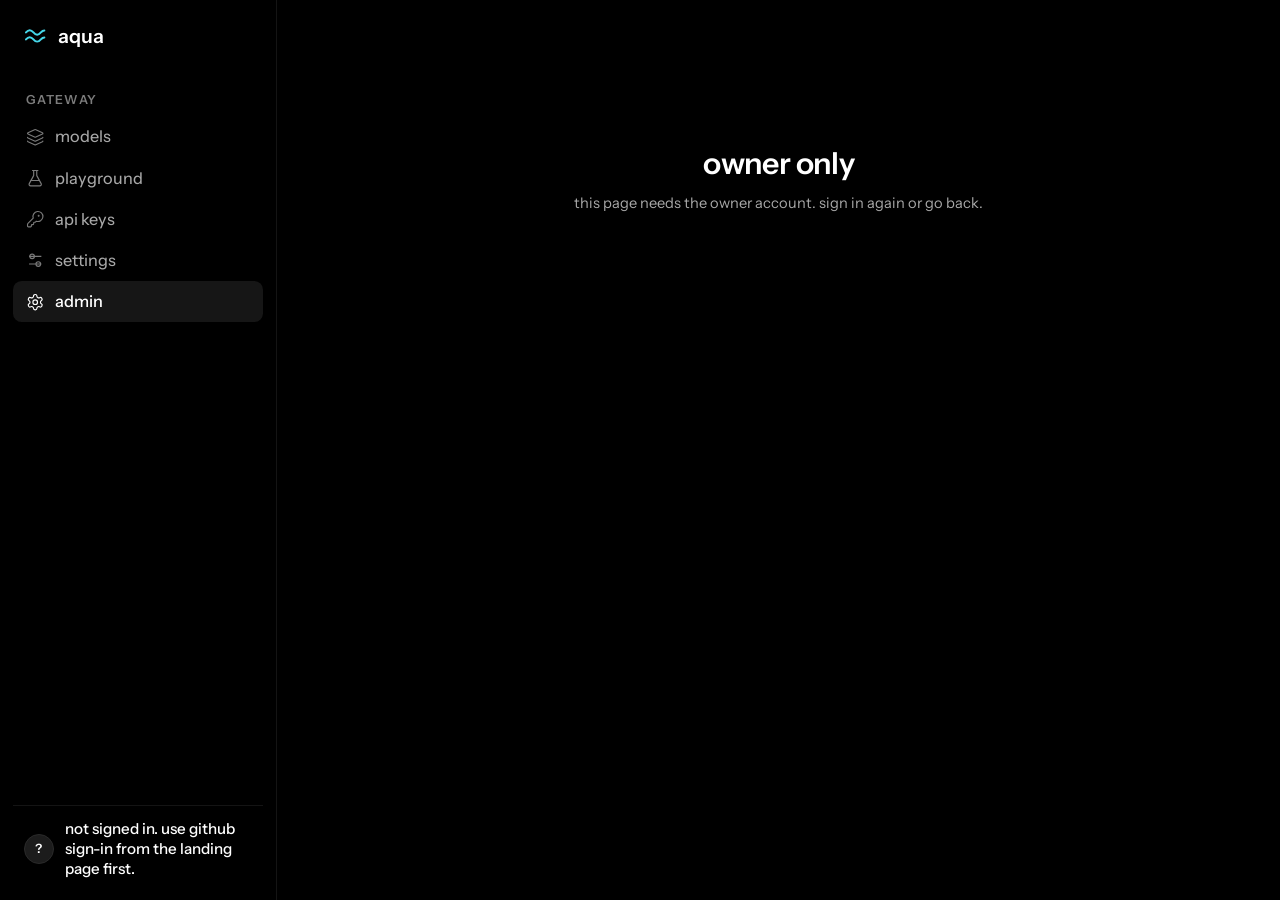
==== commit ea3f34e0: "feat: apply accepted owner settings release to ui/admin.html" ====
--- a/ui/admin.html
+++ b/ui/admin.html
@@ -27,6 +27,9 @@
   --prose-max:88ch;
 }
 * { margin:0; padding:0; box-sizing:border-box; }
+/* Hide scrollbar chrome while preserving wheel, touch and keyboard scrolling. */
+* { scrollbar-width:none; -ms-overflow-style:none; }
+*::-webkit-scrollbar { display:none; width:0; height:0; }
 html,body { background:var(--ground); height:100%; }
 body { font-family:var(--font); color:var(--text); font-size:1rem; line-height:1.45; -webkit-font-smoothing:antialiased; text-rendering:optimizeLegibility; }
 ::selection { background:var(--accent); color:var(--accent-ink); }
@@ -230,13 +233,14 @@
       <a href="https://aqua.goattech.us/console.html"><svg xmlns="http://www.w3.org/2000/svg" viewBox="0 0 24 24" fill="none" stroke="currentColor" stroke-width="1.5" stroke-linecap="round" stroke-linejoin="round"><path d="M12.83 2.18a2 2 0 0 0-1.66 0L2.6 6.08a1 1 0 0 0 0 1.83l8.58 3.91a2 2 0 0 0 1.66 0l8.58-3.9a1 1 0 0 0 0-1.83z"/><path d="M2 12a1 1 0 0 0 .58.91l8.6 3.91a2 2 0 0 0 1.65 0l8.58-3.9A1 1 0 0 0 22 12"/><path d="M2 17a1 1 0 0 0 .58.91l8.6 3.91a2 2 0 0 0 1.65 0l8.58-3.9A1 1 0 0 0 22 17"/></svg><span>models</span></a>
       <a href="https://aqua.goattech.us/playground.html"><svg xmlns="http://www.w3.org/2000/svg" viewBox="0 0 24 24" fill="none" stroke="currentColor" stroke-width="1.5" stroke-linecap="round" stroke-linejoin="round"><path d="M14 2v6a2 2 0 0 0 .245.96l5.51 10.08A2 2 0 0 1 18 22H6a2 2 0 0 1-1.755-2.96l5.51-10.08A2 2 0 0 0 10 8V2"/><path d="M6.453 15h11.094"/><path d="M8.5 2h7"/></svg><span>playground</span></a>
       <a href="https://aqua.goattech.us/keys.html"><svg xmlns="http://www.w3.org/2000/svg" viewBox="0 0 24 24" fill="none" stroke="currentColor" stroke-width="1.5" stroke-linecap="round" stroke-linejoin="round"><path d="M2.586 17.414A2 2 0 0 0 2 18.828V21a1 1 0 0 0 1 1h3a1 1 0 0 0 1-1v-1a1 1 0 0 1 1-1h1a1 1 0 0 0 1-1v-1a1 1 0 0 1 1-1h.172a2 2 0 0 0 1.414-.586l.814-.814a6.5 6.5 0 1 0-4-4z"/><circle cx="16.5" cy="7.5" r=".5" fill="currentColor"/></svg><span>api keys</span></a>
+      <a href="https://aqua.goattech.us/settings.html"><svg viewBox="0 0 24 24" fill="none" stroke="currentColor" stroke-width="1.5"><path d="M4 7h16M4 17h16"/><circle cx="8" cy="7" r="3"/><circle cx="16" cy="17" r="3"/></svg><span>settings</span></a>
       <a href="#" class="on" id="aqua-admin-link"><svg xmlns="http://www.w3.org/2000/svg" viewBox="0 0 24 24" fill="none" stroke="currentColor" stroke-width="1.5" stroke-linecap="round" stroke-linejoin="round"><path d="M12.22 2h-.44a2 2 0 0 0-2 2v.18a2 2 0 0 1-1 1.73l-.43.25a2 2 0 0 1-2 0l-.15-.08a2 2 0 0 0-2.73.73l-.22.38a2 2 0 0 0 .73 2.73l.15.1a2 2 0 0 1 1 1.72v.51a2 2 0 0 1-1 1.74l-.15.09a2 2 0 0 0-.73 2.73l.22.38a2 2 0 0 0 2.73.73l.15-.08a2 2 0 0 1 2 0l.43.25a2 2 0 0 1 1 1.73V20a2 2 0 0 0 2 2h.44a2 2 0 0 0 2-2v-.18a2 2 0 0 1 1-1.73l.43-.25a2 2 0 0 1 2 0l.15.08a2 2 0 0 0 2.73-.73l.22-.39a2 2 0 0 0-.73-2.73l-.15-.08a2 2 0 0 1-1-1.74v-.5a2 2 0 0 1 1-1.74l.15-.09a2 2 0 0 0 .73-2.73l-.22-.38a2 2 0 0 0-2.73-.73l-.15.08a2 2 0 0 1-2 0l-.43-.25a2 2 0 0 1-1-1.73V4a2 2 0 0 0-2-2z"/><circle cx="12" cy="12" r="3"/></svg><span>admin</span></a>
     </div>
     <div class="spacer"></div>
     <div class="userrow"><div class="avatar" id="aqua-avatar">?</div><div class="cols"><span class="un" id="aqua-user">checking sign-in</span><span class="up" id="aqua-usersub"></span></div><a href="#" id="aqua-signout" style="display:none">sign out</a></div>
   </aside>
   <main class="main">
-    <div class="phonebar"><span class="pb-wm"><svg viewBox="0 0 24 24" fill="none" stroke="#45d6e8" stroke-width="2" stroke-linecap="round"><path d="M2 8.5c2.5-3 5-3 7.5 0s5 3 7.5 0c1.2-1.4 2.3-2 3.5-2"/><path d="M2 15.5c2.5-3 5-3 7.5 0s5 3 7.5 0c1.2-1.4 2.3-2 3.5-2"/></svg>aqua</span><span style="color:var(--faint);font-size:0.875rem">admin</span></div>
+    <div class="phonebar"><a href="/settings.html" style="color:var(--muted);font-size:.8125rem;order:2;margin-left:auto">settings</a><span class="pb-wm"><svg viewBox="0 0 24 24" fill="none" stroke="#45d6e8" stroke-width="2" stroke-linecap="round"><path d="M2 8.5c2.5-3 5-3 7.5 0s5 3 7.5 0c1.2-1.4 2.3-2 3.5-2"/><path d="M2 15.5c2.5-3 5-3 7.5 0s5 3 7.5 0c1.2-1.4 2.3-2 3.5-2"/></svg>aqua</span><span style="color:var(--faint);font-size:0.875rem">admin</span></div>
     <div class="canvas">
       <div id="aqua-denied" class="denied" hidden>
     <h1>owner only</h1>
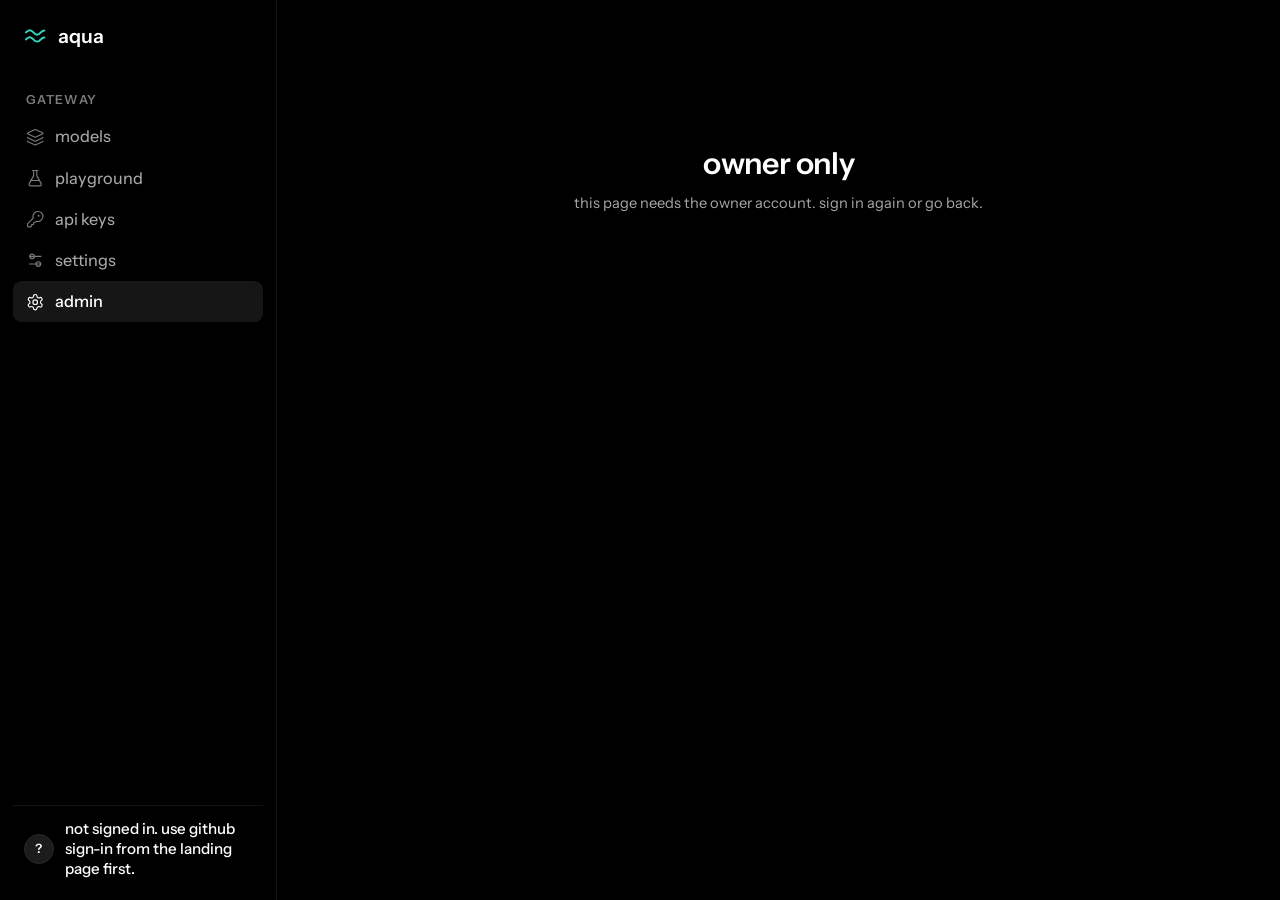
==== commit 726baba5: "ui: unify accent to house teal #2fd4bf on admin+landing; unify warn to #e3b341 on keys+playground" ====
--- a/ui/admin.html
+++ b/ui/admin.html
@@ -4,7 +4,7 @@
 <style>html[data-session-pending] { visibility:hidden; }</style>
 <meta charset="utf-8">
 <meta name="viewport" content="width=device-width, initial-scale=1">
-<title>aqua — admin</title>
+<title>aqua - admin</title>
 <link rel="preconnect" href="https://fonts.googleapis.com">
 <link rel="preconnect" href="https://fonts.gstatic.com" crossorigin>
 <link href="https://fonts.googleapis.com/css2?family=Instrument+Sans:wght@400;500;600;700&family=JetBrains+Mono:wght@400;500;600&display=swap" rel="stylesheet">
@@ -17,7 +17,7 @@
   color-scheme: dark;
   --ground:#000; --surface:#0b0b0b; --line:#1d1d1d; --rule:#141414; --control:#333;
   --text:#fff; --muted:#a8a8a8; --faint:#7c7c7c;
-  --accent:#45d6e8; --accent-ink:#00272b;
+  --accent:#2fd4bf; --accent-ink:#03251f;
   --radius-card:0.625rem; --radius-control:0.5rem;
   --font:"Instrument Sans","Helvetica Neue",Arial,sans-serif;
   --mono:"JetBrains Mono",ui-monospace,monospace;
@@ -106,7 +106,7 @@
 .endpoint .labsub { font-size:0.8125rem; color:var(--faint); font-weight:400; margin-top:2px; }
 .urlbar { margin-left:auto; display:flex; align-items:stretch; min-height:2.375rem; flex:none; max-width:100%; min-width:0; }
 .urlbar .u { display:flex; align-items:center; gap:0.5rem; padding:0 0.9375rem; background:#000; border:1px solid var(--control); border-right:none;
-  border-radius:var(--radius-control) 0 0 var(--radius-control); font-family:var(--mono); font-size:0.8125rem; color:#c8eff5;
+  border-radius:var(--radius-control) 0 0 var(--radius-control); font-family:var(--mono); font-size:0.8125rem; color:#e8e8e8;
   min-width:0; overflow:hidden; white-space:nowrap; }
 .urlbar .cp { display:inline-flex; align-items:center; gap:0.375rem; padding:0 0.9375rem; background:#fff; color:#000; border:1px solid #fff;
   border-radius:0 var(--radius-control) var(--radius-control) 0; font:inherit; font-size:0.875rem; font-weight:500; cursor:pointer; }
@@ -227,7 +227,7 @@
 <body>
 <div class="app">
   <aside class="side">
-    <a class="brand" href="https://aqua.goattech.us/"><svg viewBox="0 0 24 24" fill="none" stroke="#45d6e8" stroke-width="2" stroke-linecap="round"><path d="M2 8.5c2.5-3 5-3 7.5 0s5 3 7.5 0c1.2-1.4 2.3-2 3.5-2"/><path d="M2 15.5c2.5-3 5-3 7.5 0s5 3 7.5 0c1.2-1.4 2.3-2 3.5-2"/></svg><span class="wm">aqua</span></a>
+    <a class="brand" href="https://aqua.goattech.us/"><svg viewBox="0 0 24 24" fill="none" stroke="#2fd4bf" stroke-width="2" stroke-linecap="round"><path d="M2 8.5c2.5-3 5-3 7.5 0s5 3 7.5 0c1.2-1.4 2.3-2 3.5-2"/><path d="M2 15.5c2.5-3 5-3 7.5 0s5 3 7.5 0c1.2-1.4 2.3-2 3.5-2"/></svg><span class="wm">aqua</span></a>
     <div class="nav">
       <div class="navlabel">gateway</div>
       <a href="https://aqua.goattech.us/console.html"><svg xmlns="http://www.w3.org/2000/svg" viewBox="0 0 24 24" fill="none" stroke="currentColor" stroke-width="1.5" stroke-linecap="round" stroke-linejoin="round"><path d="M12.83 2.18a2 2 0 0 0-1.66 0L2.6 6.08a1 1 0 0 0 0 1.83l8.58 3.91a2 2 0 0 0 1.66 0l8.58-3.9a1 1 0 0 0 0-1.83z"/><path d="M2 12a1 1 0 0 0 .58.91l8.6 3.91a2 2 0 0 0 1.65 0l8.58-3.9A1 1 0 0 0 22 12"/><path d="M2 17a1 1 0 0 0 .58.91l8.6 3.91a2 2 0 0 0 1.65 0l8.58-3.9A1 1 0 0 0 22 17"/></svg><span>models</span></a>
@@ -240,7 +240,7 @@
     <div class="userrow"><div class="avatar" id="aqua-avatar">?</div><div class="cols"><span class="un" id="aqua-user">checking sign-in</span><span class="up" id="aqua-usersub"></span></div><a href="#" id="aqua-signout" style="display:none">sign out</a></div>
   </aside>
   <main class="main">
-    <div class="phonebar"><a href="/settings.html" style="color:var(--muted);font-size:.8125rem;order:2;margin-left:auto">settings</a><span class="pb-wm"><svg viewBox="0 0 24 24" fill="none" stroke="#45d6e8" stroke-width="2" stroke-linecap="round"><path d="M2 8.5c2.5-3 5-3 7.5 0s5 3 7.5 0c1.2-1.4 2.3-2 3.5-2"/><path d="M2 15.5c2.5-3 5-3 7.5 0s5 3 7.5 0c1.2-1.4 2.3-2 3.5-2"/></svg>aqua</span><span style="color:var(--faint);font-size:0.875rem">admin</span></div>
+    <div class="phonebar"><a href="/settings.html" style="color:var(--muted);font-size:.8125rem;order:2;margin-left:auto">settings</a><span class="pb-wm"><svg viewBox="0 0 24 24" fill="none" stroke="#2fd4bf" stroke-width="2" stroke-linecap="round"><path d="M2 8.5c2.5-3 5-3 7.5 0s5 3 7.5 0c1.2-1.4 2.3-2 3.5-2"/><path d="M2 15.5c2.5-3 5-3 7.5 0s5 3 7.5 0c1.2-1.4 2.3-2 3.5-2"/></svg>aqua</span><span style="color:var(--faint);font-size:0.875rem">admin</span></div>
     <div class="canvas">
       <div id="aqua-denied" class="denied" hidden>
     <h1>owner only</h1>
@@ -249,7 +249,7 @@
 
       <div id="aqua-body" hidden>
     <h1>admin</h1>
-    <p class="sub">providers, usage and friend limits. provider identities stay on this page — friends only see model names.</p>
+    <p class="sub">providers, usage and friend limits. provider identities stay on this page: friends only see model names.</p>
 
     <section aria-labelledby="t-providers">
       <div class="sectitle"><h2 id="t-providers">providers</h2><button type="button" class="btn" id="aqua-p-refresh">refresh</button></div>
@@ -343,7 +343,7 @@
         if (!r.ok) {
           var detail = body && typeof body.error === 'string' ? body.error
                      : body && typeof body.message === 'string' ? body.message : '';
-          if (r.status === 401) throw Error('session expired — reload to sign in again.');
+          if (r.status === 401) throw Error('session expired. reload to sign in again.');
           if (r.status === 403) throw Error('not allowed.' + (detail ? ' ' + detail : ''));
           if (r.status === 503) throw Error('storage is unavailable right now. try again shortly.');
           throw Error('request failed (http ' + r.status + ').' + (detail ? ' ' + detail : ''));
@@ -440,7 +440,7 @@
         var user = data.users[account], owner = user.cap === null;
         var row = el('div', 'uaccount');
         var head = el('div', 'uhead');
-        head.appendChild(el('span', 'uname', account + (owner ? ' — uncapped' : '')));
+        head.appendChild(el('span', 'uname', account + (owner ? ' · uncapped' : '')));
         head.appendChild(el('span', 'utotals', 'today ' + money(total(user.day, 'confirmed')) + ' / month ' + money(total(user.month, 'confirmed'))));
         row.appendChild(head);
         if (!owner) {
@@ -504,8 +504,8 @@
         capMessage.className = 'stateline err';
         return loadUsage().then(function (ok) {
           capMessage.textContent = ok
-            ? 'could not confirm the save. the figures were refreshed — check them before saving again.'
-            : 'could not confirm the save, and refreshing the figures failed — reload the page and check before saving again.';
+            ? 'could not confirm the save. the figures were refreshed. check them before saving again.'
+            : 'could not confirm the save, and refreshing the figures failed. reload the page and check before saving again.';
         });
       })
       .finally(function () { capSave.disabled = false; });
